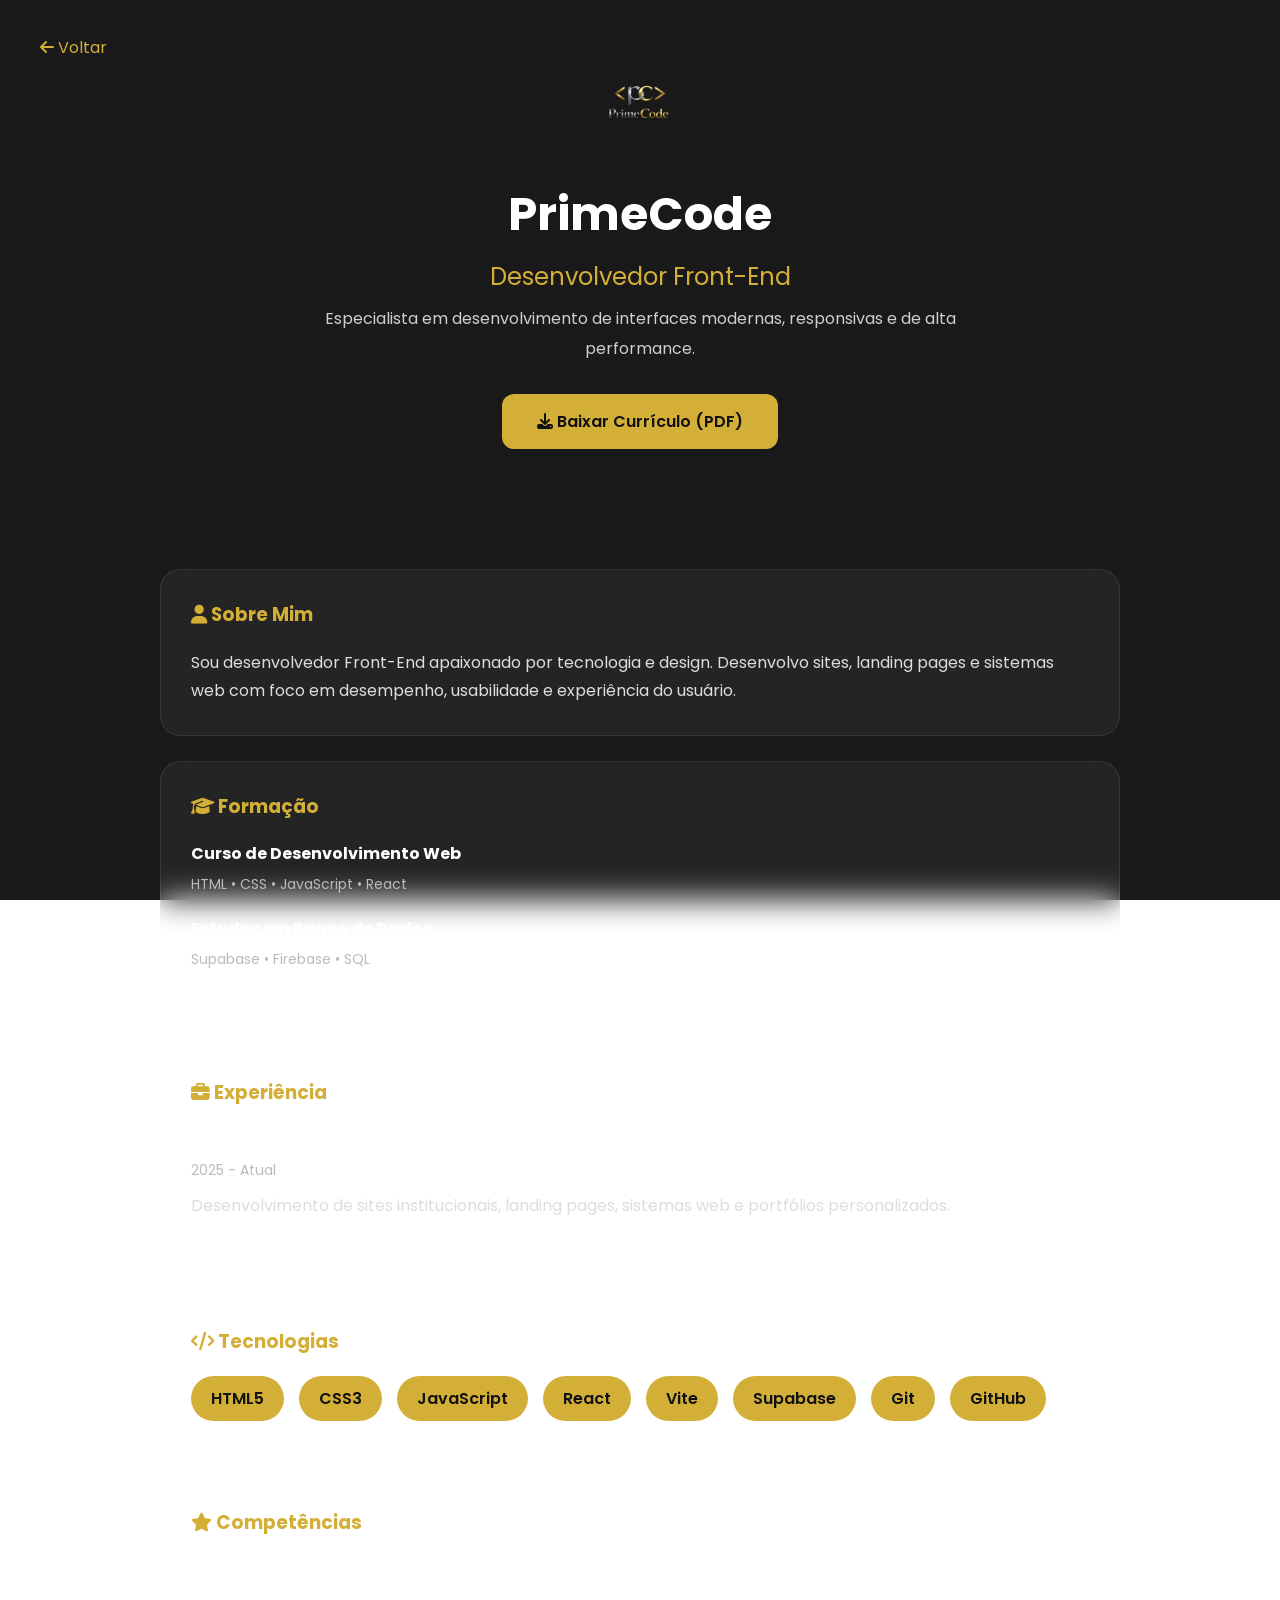
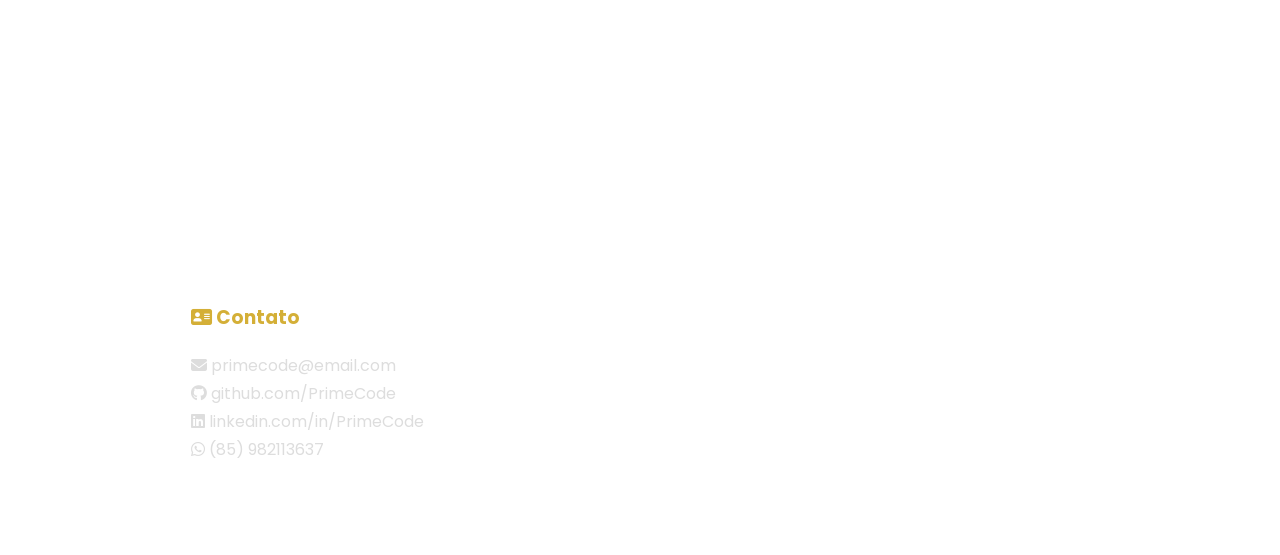
==== curriculo.html @ 15236454 "meu portfolio" ====
<!DOCTYPE html>
<html lang="pt-BR">

<head>

<meta charset="UTF-8">
<meta name="viewport" content="width=device-width, initial-scale=1.0">

<title>PrimeCode | Currículo</title>

<link rel="stylesheet" href="curriculo.css">

<link rel="preconnect" href="https://fonts.googleapis.com">
<link rel="preconnect" href="https://fonts.gstatic.com">

<link href="https://fonts.googleapis.com/css2?family=Poppins:wght@300;400;500;600;700&display=swap" rel="stylesheet">

<link rel="stylesheet"
href="https://cdnjs.cloudflare.com/ajax/libs/font-awesome/6.5.2/css/all.min.css">

</head>

<body>

<header>

<a href="index.html" class="voltar">
<i class="fa-solid fa-arrow-left"></i>
Voltar
</a>

<img src="img/logo.png" class="logo">

<h1>PrimeCode</h1>

<h2>Desenvolvedor Front-End</h2>

<p>
Especialista em desenvolvimento de interfaces modernas, responsivas e de alta performance.
</p>

<a href="curriculo.pdf" class="download" download>
<i class="fa-solid fa-download"></i>
Baixar Currículo (PDF)
</a>

</header>

<main>

<section class="card">

<h3><i class="fa-solid fa-user"></i> Sobre Mim</h3>

<p>
Sou desenvolvedor Front-End apaixonado por tecnologia e design. Desenvolvo sites, landing pages e sistemas web com foco em desempenho, usabilidade e experiência do usuário.
</p>

</section>

<section class="card">

<h3><i class="fa-solid fa-graduation-cap"></i> Formação</h3>

<div class="item">
<h4>Curso de Desenvolvimento Web</h4>
<span>HTML • CSS • JavaScript • React</span>
</div>

<div class="item">
<h4>Estudos em Banco de Dados</h4>
<span>Supabase • Firebase • SQL</span>
</div>

</section>

<section class="card">

<h3><i class="fa-solid fa-briefcase"></i> Experiência</h3>

<div class="item">
<h4>Freelancer Front-End</h4>
<span>2025 - Atual</span>

<p>
Desenvolvimento de sites institucionais, landing pages, sistemas web e portfólios personalizados.
</p>

</div>

</section>

<section class="card">

<h3><i class="fa-solid fa-code"></i> Tecnologias</h3>

<div class="skills">

<span>HTML5</span>
<span>CSS3</span>
<span>JavaScript</span>
<span>React</span>
<span>Vite</span>
<span>Supabase</span>
<span>Git</span>
<span>GitHub</span>

</div>

</section>

<section class="card">

<h3><i class="fa-solid fa-star"></i> Competências</h3>

<ul>

<li>✔ Desenvolvimento Responsivo</li>

<li>✔ UI/UX Design</li>

<li>✔ Landing Pages</li>

<li>✔ Sistemas Web</li>

<li>✔ Integração com APIs</li>

<li>✔ Banco de Dados</li>

<li>✔ Versionamento Git</li>

</ul>

</section>

<section class="card">

<h3><i class="fa-solid fa-address-card"></i> Contato</h3>

<p><i class="fa-solid fa-envelope"></i> primecode@email.com</p>

<p><i class="fa-brands fa-github"></i> github.com/PrimeCode</p>

<p><i class="fa-brands fa-linkedin"></i> linkedin.com/in/PrimeCode</p>

<p><i class="fa-brands fa-whatsapp"></i> (85) 982113637</p>

</section>

</main>

<script src="curriculo.js"></script>

</body>
</html>
---- curriculo.css ----
*{
margin:0;
padding:0;
box-sizing:border-box;
font-family:Poppins,sans-serif;
}

body{

background:
linear-gradient(rgba(8,8,8,.93),rgba(8,8,8,.93)),
url(background.jpg);

background-size:cover;
background-position:center;
background-attachment:fixed;

color:#fff;

}

header{

text-align:center;
padding:60px 20px;

}

.voltar{

position:absolute;

left:40px;
top:35px;

text-decoration:none;

color:#d4af37;

}

.logo{

width:140px;

margin-bottom:20px;

}

header h1{

font-size:46px;

}

header h2{

color:#d4af37;

font-weight:400;

margin:10px 0;

}

header p{

max-width:650px;

margin:auto;

line-height:30px;

color:#cfcfcf;

}

.download{

display:inline-block;

margin-top:30px;

padding:15px 35px;

background:#d4af37;

color:#111;

text-decoration:none;

font-weight:600;

border-radius:12px;

transition:.3s;

}

.download:hover{

transform:translateY(-5px);

}

main{

max-width:1000px;

margin:40px auto;

padding:20px;

display:grid;

gap:25px;

}

.card{

background:rgba(255,255,255,.05);

backdrop-filter:blur(15px);

border:1px solid rgba(255,255,255,.08);

border-radius:20px;

padding:30px;

transition:.3s;

}

.card:hover{

transform:translateY(-5px);

box-shadow:0 15px 35px rgba(212,175,55,.18);

}

.card h3{

margin-bottom:20px;

color:#d4af37;

}

.item{

margin-bottom:20px;

}

.item h4{

margin-bottom:5px;

}

.item span{

color:#bbb;

font-size:14px;

}

.item p{

margin-top:10px;

line-height:28px;

color:#ddd;

}

.skills{

display:flex;

flex-wrap:wrap;

gap:15px;

}

.skills span{

background:#d4af37;

color:#111;

padding:10px 20px;

border-radius:30px;

font-weight:600;

}

ul{

list-style:none;

}

ul li{

margin:12px 0;

}

.card p{

line-height:28px;

color:#ddd;

}

@media(max-width:768px){

header h1{

font-size:36px;

}

.voltar{

position:static;

display:inline-block;

margin-bottom:30px;

}

}
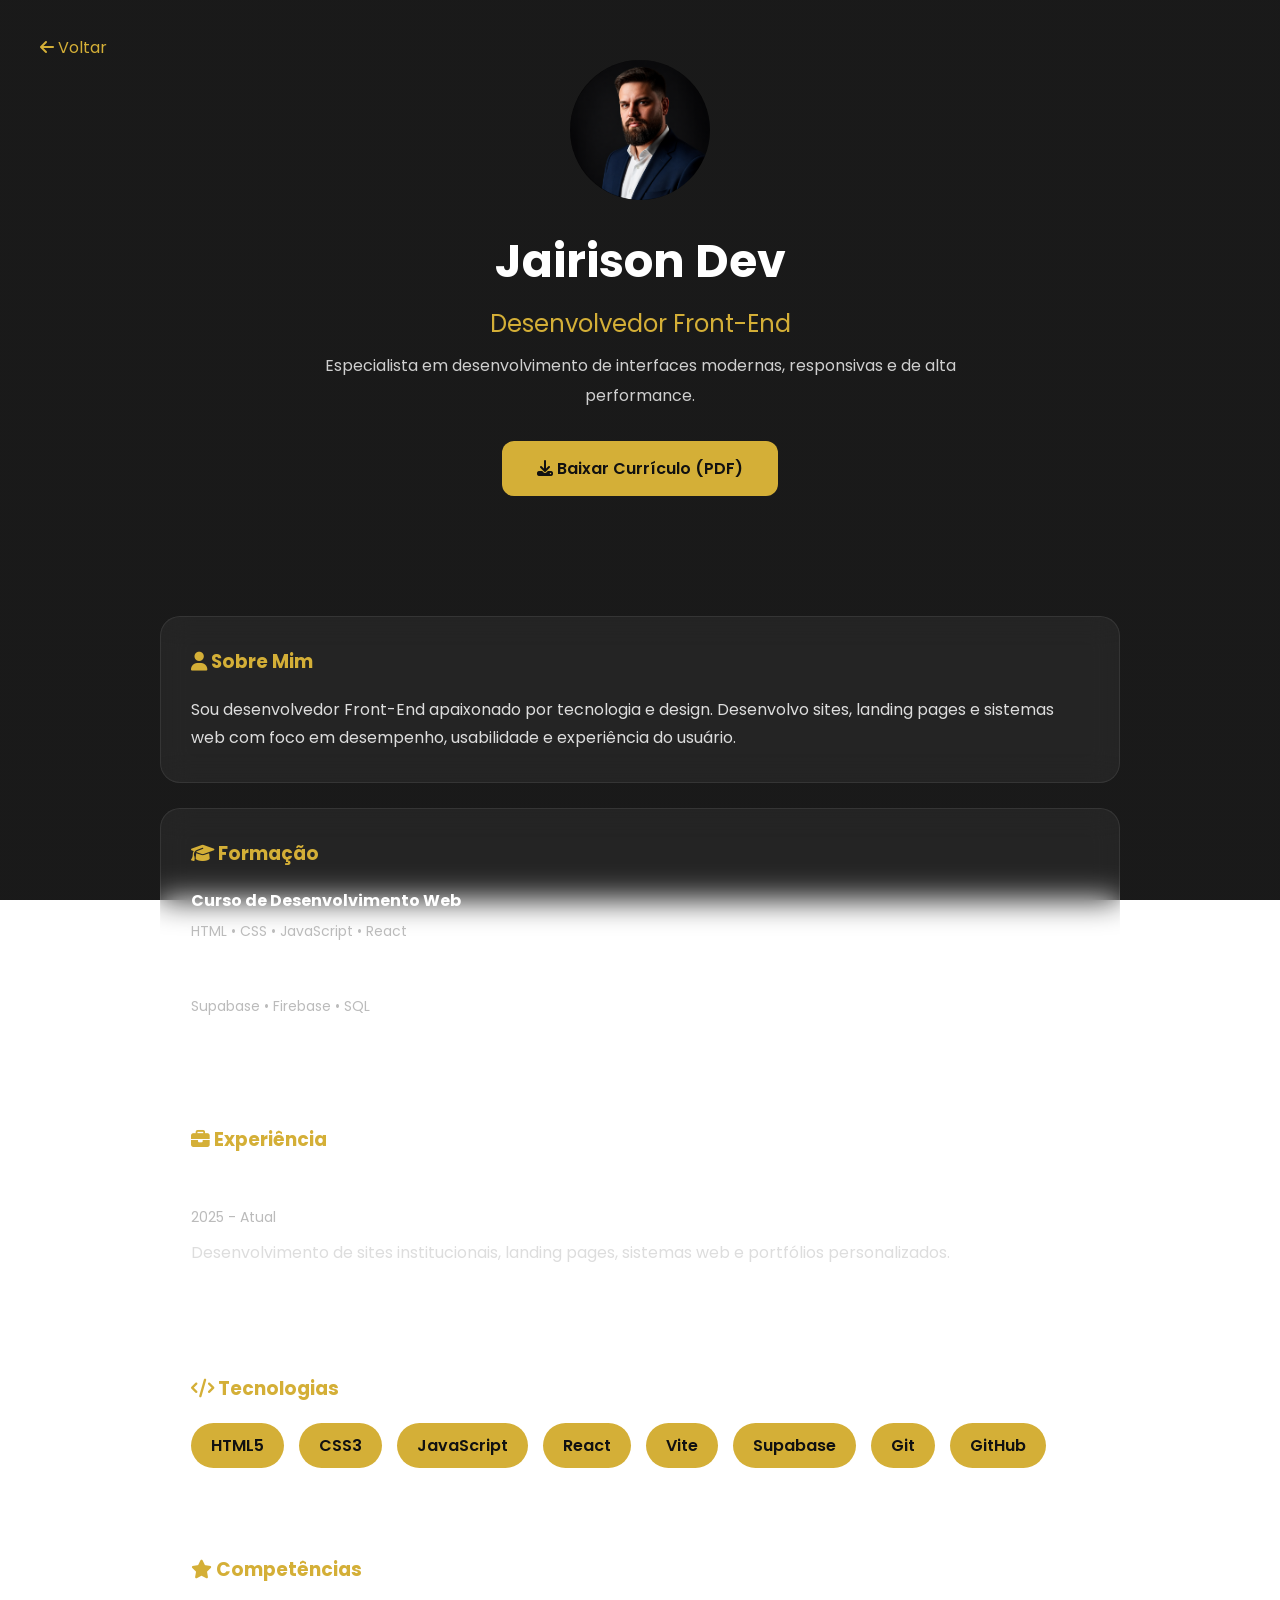
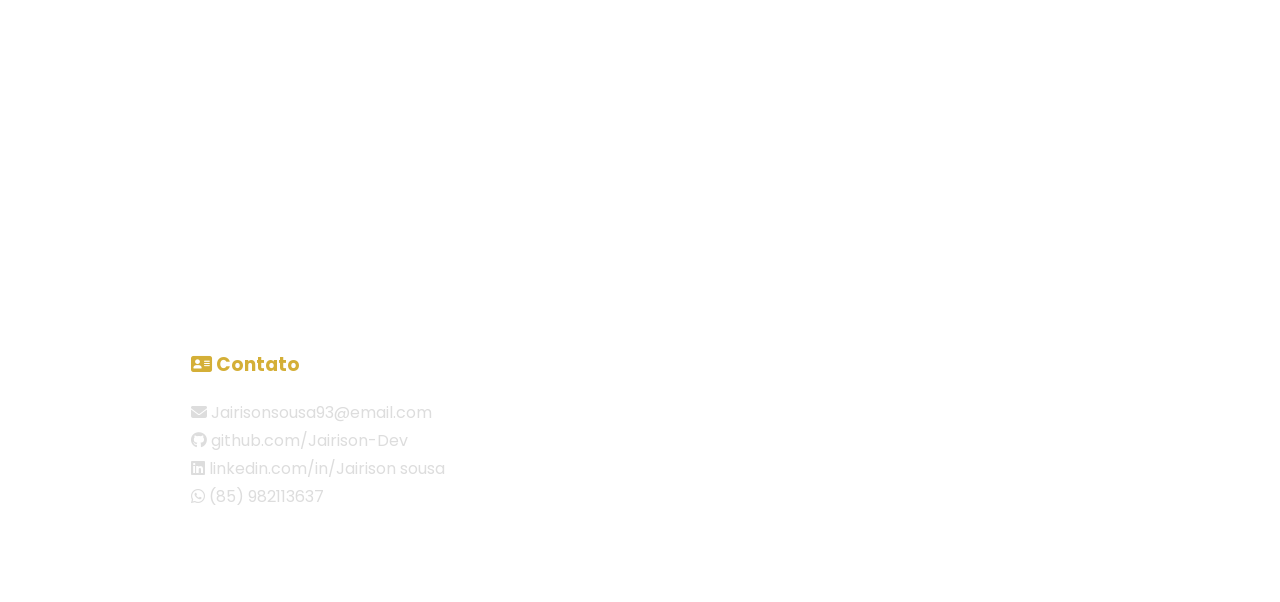
==== commit e5e1f4cd: "atualizando informações" ====
--- a/curriculo.html
+++ b/curriculo.html
@@ -6,7 +6,7 @@
 <meta charset="UTF-8">
 <meta name="viewport" content="width=device-width, initial-scale=1.0">
 
-<title>PrimeCode | Currículo</title>
+<title>Jairison Dev | Currículo</title>
 
 <link rel="stylesheet" href="curriculo.css">
 
@@ -29,9 +29,9 @@
 Voltar
 </a>
 
-<img src="img/logo.png" class="logo">
+<img src="img/foto-1.png" class="logo">
 
-<h1>PrimeCode</h1>
+<h1>Jairison Dev</h1>
 
 <h2>Desenvolvedor Front-End</h2>
 
@@ -39,7 +39,7 @@
 Especialista em desenvolvimento de interfaces modernas, responsivas e de alta performance.
 </p>
 
-<a href="curriculo.pdf" class="download" download>
+<a href="c:\Users\hp\Desktop\corrúculo\curriculo_jairison (6).pdf" class="download" download>
 <i class="fa-solid fa-download"></i>
 Baixar Currículo (PDF)
 </a>
@@ -137,11 +137,11 @@
 
 <h3><i class="fa-solid fa-address-card"></i> Contato</h3>
 
-<p><i class="fa-solid fa-envelope"></i> primecode@email.com</p>
+<p><i class="fa-solid fa-envelope"></i> Jairisonsousa93@email.com</p>
 
-<p><i class="fa-brands fa-github"></i> github.com/PrimeCode</p>
+<p><i class="fa-brands fa-github"></i> github.com/Jairison-Dev</p>
 
-<p><i class="fa-brands fa-linkedin"></i> linkedin.com/in/PrimeCode</p>
+<p><i class="fa-brands fa-linkedin"></i> linkedin.com/in/Jairison sousa</p>
 
 <p><i class="fa-brands fa-whatsapp"></i> (85) 982113637</p>
 
--- a/curriculo.css
+++ b/curriculo.css
@@ -42,8 +42,8 @@
 .logo{
 
 width:140px;
-
 margin-bottom:20px;
+border-radius: 50%;
 
 }
 
